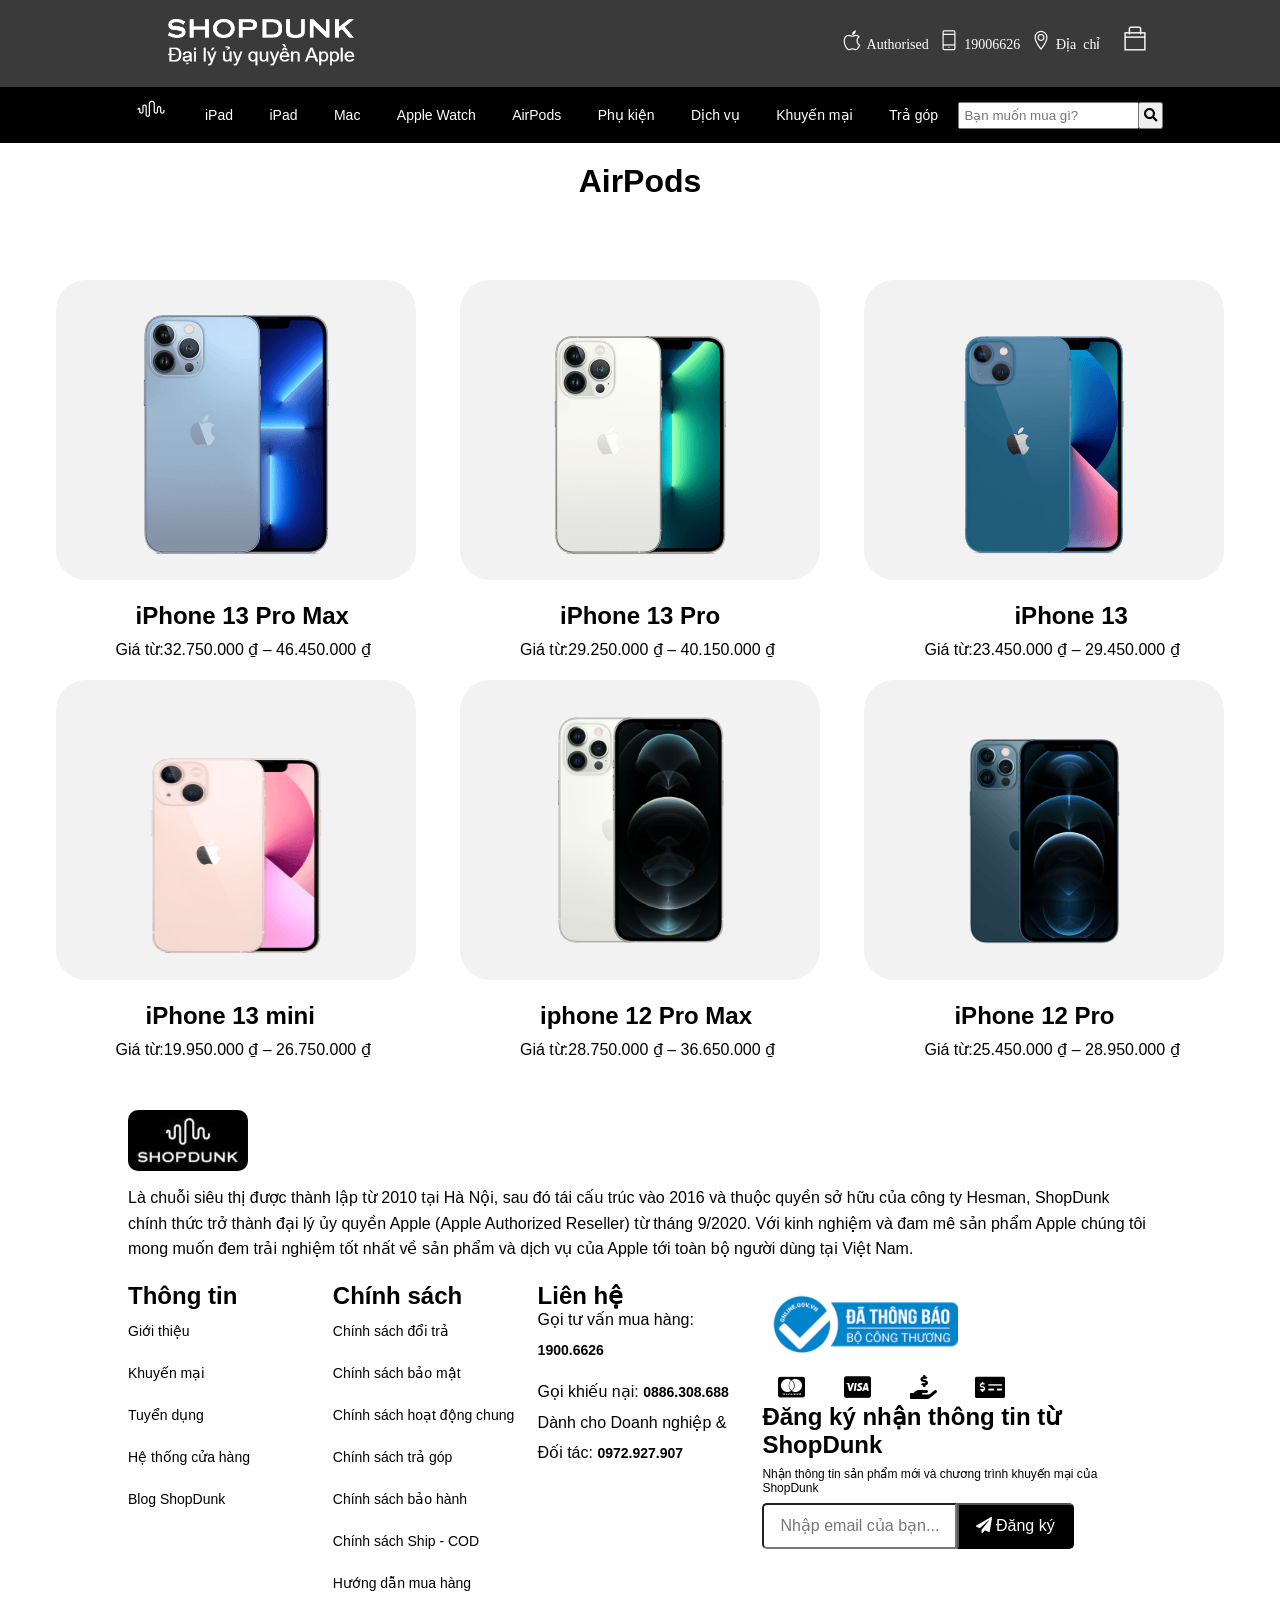
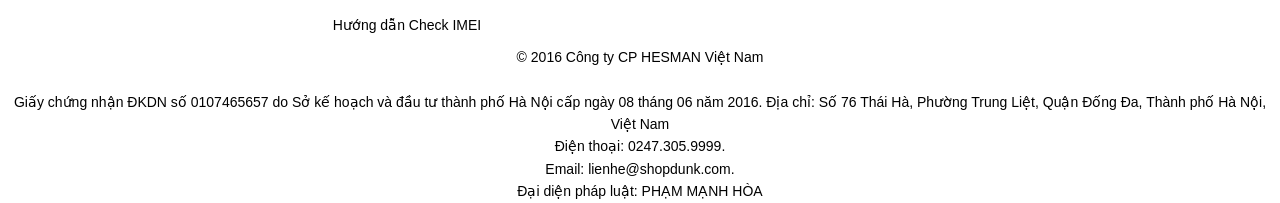
==== AirPod.html @ 1b06c52e "push" ====
<!DOCTYPE html>
<html lang="en">
<head>
    <meta charset="UTF-8">
    <meta http-equiv="X-UA-Compatible" content="IE=edge">
    <meta name="viewport" content="width=device-width, initial-scale=1.0">
    <title>AirPods</title>
    <link rel="stylesheet" href="./style_iPhone.css">
    <link rel="stylesheet" href="./themify-icons/themify-icons.css">
    <link rel="stylesheet" href="./fontawesome-free-5.15.4-web/css/all.css">
</head>
<body>
    <div class="main">
        <div id="header">
            <div class="logo-left">
                <a href="#"><img class="logo-1" src="./261324070_4347523358690584_3346044899357033616_n.png" alt="Logo_ShopDunk"></a>
            </div>
            <div class="logo-right">
                <i class="ti-apple"><a href="#">Authorised</a></i>
                <i class="ti-mobile"><a href="">19006626</a></i>
                <i class="ti-location-pin"><a href="">Địa chỉ</a></i>
                <a href="#"><i class="ti-bag js" style="font-size: 24px; margin-left: 12px;">
                </i></a>
            </div>
            <div class="clear"></div>   
        <ul class="nav" id="nav-bar">
            <li><a href="./index.html"><img src="./263526478_596871234858714_4622490846793397128_n.png" alt=""></a></li>
                <li><a href="">iPad</a>
                    <ul class="nav-iPhone">
                        <li><a href="#">iPhone 13 Pro Max</a></li>
                        <li><a href="#">iPhone 13 Pro</a></li>
                        <li><a href="#">iPhone 13</a></li>
                        <li><a href="#">iPhone 13 mini</a></li>
                        <li><a href="#">iPhone 12 Pro Max</a></li>
                        <li><a href="#">iPhone 12 Pro</a></li>
                        <li><a href="#">iPhone 12</a></li>
                        <li><a href="#">iPhone 12 mini</a></li>
                        <li><a href="#">iPhone 11</a></li>
                        <li><a href="#">iPhone XR</a></li>
                        <li><a href="#">iPhone SE 2020</a></li>
                    </ul>
                </li>
                <li><a href="">iPad</a>
                <ul class="nav-iPhone">
                    <li><a href="#">iPad gen 9(2021)</a></li>
                    <li><a href="#">iPad mini 6(2021)</a></li>
                    <li><a href="#">iPad Pro 11 inch(M1,2021)</a></li>
                    <li><a href="#">iPad Pro 12,9 inch(M1,2021)</a></li>
                    <li><a href="#">iPad Air 4</a></li>
                    <li><a href="#">iPad Pro 2020</a></li>
                </ul>
                </li>
                <li><a href="">Mac</a>
                <ul class="nav-iPhone">
                    <li><a href="">MacBook Pro 16-inch</a></li>
                    <li><a href="">MacBook Pro 14-inch</a></li>
                    <li><a href="">iMac M1 2021 24inch</a></li>
                    <li><a href="">iMac 2020</a></li>
                    <li><a href="">MacBook Air M1 2020</a></li>
                    <li><a href="">MacBook Pro M1 2020</a></li>
                    <li><a href="">Mac mini M1</a></li>
                </ul>
                </li>
                <li><a href="">Apple Watch</a>
                <ul class="nav-iPhone">
                    <li><a href="">Apple Watch Series 7 Nhôm</a></li>
                    <li><a href="">Apple Watch Series 7 Thép</a></li>
                    <li><a href="">Apple Watch Series 6 Nhôm</a></li>
                    <li><a href="">Apple Watch Series 6 Thép</a></li>
                    <li><a href="">Apple Watch SE</a></li>
                    <li><a href="">Apple Watch Series 5 Nike</a></li>
                    <li><a href="">Apple Watch Series 5</a></li>
                    <li><a href="">Apple Watch Series 3</a></li>
                </ul>
                </li>
                <li><a href="">AirPods</a>
                <ul class="nav-iPhone">
                    <li><a href="">AirPods(gen 3)</a></li>
                    <li><a href="">AirPods Max</a></li>
                    <li><a href="">AirPods Pro(2021)</a></li>
                    <li><a href="">AirPods Pro</a></li>
                    <li><a href="">AirPods 2</a></li>
                </ul>
                </li>
                <li><a href="">Phụ kiện</a>
                <ul class="nav-iPhone">
                    <li><a href="">Đồng hồ Garmin</a></li>
                    <li><a href="">Apple TV</a></li>
                    <li><a href="">Apple AirTag</a></li>
                    <li><a href="">Beats</a></li>
                    <li><a href="">Tai nghe- loa</a></li>
                    <li><a href="">Phụ kiện cao cấp</a></li>
                    <li><a href="">Phụ kiện iPhone chính hãng</a></li>
                    <li><a href="">Phụ kiện iPad chính hãng</a></li>
                    <li><a href="">Phụ kiện MacBook chính hãng</a></li>
                    <li><a href="">Phụ kiện Apple Watch chính hãng</a></li>
                </ul>
                </li>
                <li><a href="">Dịch vụ</a>
                <ul class="nav-iPhone">
                    <li><a href="">AppleCare- Bảo hành chính hãng</a></li>
                    <li><a href="">Apple School Manager</a></li>
                    <li><a href="">Apple Business Manager</a></li>
                    <li><a href="">Bảo hành kim cương</a></li>
                    <li><a href="">Microsoft Office bản quyền</a></li>
                </ul>
                </li>
                <li><a href="">Khuyến mại</a>
                    <ul class="nav-iPhone">
                        <li><a href="">Black Friday</a></li>
                        <li><a href="">Back to School 2021</a></li>
                        <li><a href="">iMac bản đặc biệt</a></li>
                        <li><a href="">Ưu đãi VietinBank</a></li>
                        <li><a href="">Mua hàng từ xa</a></li>
                        <li><a href="">Dọn hàng xả kho</a></li>
                        <li><a href="">Bán hàng không lợi nhuận</a></li>                       
                    </ul>
                </li>
                <li><a href="">Trả góp</a></li>
                <li><input type="text" name="" id="search" placeholder="Bạn muốn mua gì?"><button type="submit" id="search-btn"><i class="fas fa-search"></i></button></li>
            </ul>
    <div class="clear"></div>
        </div>        
        <div class="content">
            <h1 style="text-align: center; padding: 20px 0px;">AirPods</h1>
            <div id="list-sanPham">
                <div class="sanPham">
                    <a href=""><img src="./iphone-13-pro-max-blue-select-254x300.png" alt="iPhone" class="sanPham-img"></a>
                    <a href="" class="text-sanPham"  style="left: 80px;">iPhone 13 Pro Max</a>
                    <p class="giaSanPham">Giá từ:32.750.000 ₫ – 46.450.000 ₫</p>
                </div>
                <div class="sanPham">
                    <a href=""><img src="./iphone-13-pro-silver-select-254x300.png" alt="iPad" class="sanPham-img"></a>
                    <a href="" class="text-sanPham" style="left: 100px;">iPhone 13 Pro</a>
                    <p class="giaSanPham">Giá từ:29.250.000 ₫ – 40.150.000 ₫</p>
                </div>
                <div class="sanPham">
                    <a href=""><img src="./iphone-13-blue-select-2021-254x300.png" alt="MacBook" class="sanPham-img"></a>
                    <a href="" class="text-sanPham"  >iPhone 13</a>
                    <p class="giaSanPham">Giá từ:23.450.000 ₫ – 29.450.000 ₫</p>
                </div>
                <div class="clear"></div>
                <div class="sanPham">
                    <a href=""><img src="./iphone-13-mini-pink-select-2021-254x300.png" alt="iPadPro" class="sanPham-km-img"></a>
                    <a href="" class="text-sanPham"  style="left: 90px;">iPhone 13 mini</a>
                    <p class="giaSanPham">Giá từ:19.950.000 ₫ – 26.750.000 ₫
                        </p>
                </div>
                <div class="sanPham">
                    <a href=""><img src="./iPhone12.png" alt="phuKien" class="sanPham-km-img"></a>
                    <a href="" class="text-sanPham"  style="left: 80px;">iphone 12 Pro Max</a>
                    <p class="giaSanPham">Giá từ:28.750.000 ₫ – 36.650.000 ₫</p>
                </div>
                <div class="sanPham">
                    <a href=""><img src="./iPhone12pro.png" alt="AirPods" class="sanPham-km-img"></a>
                    <a href="" class="text-sanPham" style="left: 90px;">iPhone 12 Pro</a>
                    <p class="giaSanPham">Giá từ:25.450.000 ₫ – 28.950.000 ₫</p>
                </div>
                <div class="clear"></div>
            </div>
        </div>
        <div id="introduce">
            <img src="./logo-black-p9zi6fzjztstkzq7o44ox4rx3byzw3ztdhy6dfyb8i.jpeg" alt="logo" class="intro-img">
            <p class="text-intro">Là chuỗi siêu thị được thành lập từ 2010 tại Hà Nội, sau đó tái cấu trúc vào 2016 và thuộc quyền sở hữu của công ty Hesman, ShopDunk chính thức trở thành đại lý ủy quyền Apple (Apple Authorized Reseller) từ tháng 9/2020. Với kinh nghiệm và đam mê sản phẩm Apple chúng tôi mong muốn đem trải nghiệm tốt nhất về sản phẩm và dịch vụ của Apple tới toàn bộ người dùng tại Việt Nam.</p>
        </div>
        <div id="service">
            <div class="text-service">
                <p>Thông tin</p>
                <ul>
                    <li><a href="">Giới thiệu</a></li>
                    <li><a href="">Khuyến mại</a></li>
                    <li><a href="">Tuyển dụng</a></li>
                    <li><a href="">Hệ thống cửa hàng</a></li>
                    <li><a href="">Blog ShopDunk</a></li>
                </ul>
            </div>
            <div class="text-service">
                <p>Chính sách</p>
                <ul>
                    <li><a href="">Chính sách đổi trả</a></li>
                    <li><a href="">Chính sách bảo mật</a></li>
                    <li><a href="">Chính sách hoạt động chung</a></li>
                    <li><a href="">Chính sách trả góp</a></li>
                    <li><a href="">Chính sách bảo hành</a></li>
                    <li><a href="">Chính sách Ship - COD</a></li>
                    <li><a href="">Hướng dẫn mua hàng</a></li>
                    <li><a href="">Hướng dẫn Check IMEI</a></li>
                </ul>
            </div>
            <div class="text-service">
                <p>Liên hệ</p>
                <ul>
                    <li>Gọi tư vấn mua hàng: <a href="" style="font-weight: bold;">1900.6626</a></li>
                    <li>Gọi khiếu nại: <a href="" style="font-weight: bold;">0886.308.688</a></li>
                    <li>Dành cho Doanh nghiệp & Đối tác: <a href="" style="font-weight: bold;">0972.927.907</a></li>
                    
                </ul>
            </div>
            <div class="register-service">
                <a href=""><img src="./bocongthuong@2x-paqabmyksq4df3tgvdpemfeznx0o7oq3w3pneorlci.png" alt="Bo Cong Thuong"></a>
                <div class="register-icons">
                    <i class="fab fa-cc-mastercard"></i>
                    <i class="fab fa-cc-visa"></i>
                    <i class="fas fa-hand-holding-usd"></i>
                    <i class="fas fa-money-check-alt"></i>
                </div>
                <h2>Đăng ký nhận thông tin từ ShopDunk</h2>
                <p style="font-size: 12px; margin: 8px 0px;">Nhận thông tin sản phẩm mới và chương trình khuyến mại của ShopDunk</p>
                <input type="email" name="" id="" class="register-email" placeholder="Nhập email của bạn...">
                <button type="submit" class="register-btn"><i class="fas fa-paper-plane"></i> Đăng ký</button>
            </div>
            <div class="clear"></div>
        </div>
        <div id="footer">
            <p>© 2016 Công ty CP HESMAN Việt Nam<br><br>Giấy chứng nhận ĐKDN số 0107465657 do Sở kế hoạch và đầu tư thành phố Hà Nội cấp ngày 08 tháng 06 năm 2016. Địa chỉ: Số 76 Thái Hà, Phường Trung Liệt, Quận Đống Đa, Thành phố Hà Nội, Việt Nam
            <br>Điện thoại: 0247.305.9999. <br>Email: lienhe@shopdunk.com. <br>Đại diện pháp luật: PHẠM MẠNH HÒA</p>
        </div>
    </div>
    <script>
        window.onscroll = function() {myFunction()};
        var navH = document.getElementById("nav-bar");
        var fixed = navH.offsetTop;
        function myFunction(){
            if(window.pageYOffset>fixed){
                navH.classList.add("fixed");
            }else{
                navH.classList.remove("fixed");
            }
        }
    </script>
</body>
</html>
---- style_iPhone.css ----
*{
    margin: 0;
    padding: 0;
    box-sizing: border-box;
}
html{
    font-family: Arial, Helvetica, sans-serif;
}
.clear{
    clear: both;
}
#header{
min-height: 85px;
width: 100%;
background: #3a3a3a;
z-index: 1;
}
#header .logo-left{   
      float: left;
}
#header .logo-1{
    width: 187px;
    height: 47px; 
    margin-top: 10% ;
    margin-left: 90%;
}
#header .logo-right{
    float:right;
    line-height: 85px;
    color: #fff;
    font-size: 20px;
}
.logo-right{
    margin-right: 10%;
}
.logo-right a{
    text-decoration: none;
    color: #fff;
    font-weight: 500;
    font-size: 14px;
}
.logo-right i[class*="ti-"]::before{    
    padding: 5px;
    
}
.logo-3{
    width: 94px;
    height: 32px;    
}
.fixed{
    position: fixed;
    top: 0;
    left: 0;
    right: 0;
    width: 100%;
    z-index: 1;
}
#nav-bar{
    text-align: center;
    background-color: #000;
    height: 56px;
    width: 100%; 
      
}
#nav-bar>li{
    display: inline-block;
}
#nav-bar li{
    list-style: none;
    position: relative;
}
#nav-bar li a{
    color: #fff;
    text-decoration: none;
    line-height: 56px;
    padding: 0 16px;
   display: block;
   font-size: 14px;
}
#nav-bar>li:hover>a{
    color: rgba(255,255,255,0.8);
}

#nav-bar .nav-iPhone li:hover a{
    background-color: rgba(255,255,255,0.4);
    
}
#nav-bar li:hover .nav-iPhone{
    display: block;
}
#nav-bar .nav-iPhone{
    /* width: 100%; */
    display: none;
    position: absolute;
    background-color: #000;
    left: 0;
    top: 100%;
    min-width: 250px;
    z-index: 1;
}

#nav-bar .nav-iPhone a{
    color: fff;
    padding: 0 16px;
    font-size: 14px;
}

#nav-bar #search{
    padding: 4px;
}
#nav-bar #search-btn{
    padding: 4px;
    margin-left: -1px;
}

#list-sanPham{
    margin-top: 60px;
    width: 100%;
    text-align: center;
}
#list-sanPham .sanPham{
    display: inline-block;
    width: 360px;
    height: 300px;
    padding: 0px 30px; 
    border-radius: 30px;
    background-color: #f2f2f2;
    position: relative;
    /* display: block; */
    margin:0px 20px 100px 20px;
}
#list-sanPham .text-sanPham{
    position: absolute;
    left: 150px;    
    bottom: -50px; 
    text-decoration: none; 
    font-weight: bolder;  
    font-size: 24px;
    color: #000;
}
#list-sanPham .sanPham-km-img{
    width: 300px;
    height: 300px;
}
#list-sanPham .giaSanPham{
    position: absolute;
    top:360px;
    left: 60px;
}
#introduce{
    margin-top: 30px;
    
    
}
#introduce .intro-img{
    border-radius: 10px;
    margin-left: 10%;

}
#introduce .text-intro{
    line-height: 1.6;
    margin-left: 10%;
    margin-right: 10%;
    margin-top: 10px;
}
#service{
/* text-align: center; */
margin-top: 20px;
margin-left: 10%;
margin-right: 10%;
}
#service .text-service{
    float: left;
    width: calc(100%/5);  
    margin-top: 0%;   
}
#service .text-service li{
    list-style-type:none;
}
#service .text-service a{
    text-decoration: none;
    line-height: 3;
    font-weight: 500;
    color: #000;
    font-size: 14px;
   
}
#service .text-service>p{
    font-size: 24px;
    font-weight: 600;
}
#service .register-service{
    float: left;
    width: calc(2*(100%/5));
    padding-left: 20px;
}
.register-service .register-email{
    padding: 12px 16px;
    border-radius:5px 0 0 5px;
    width: 50%;
    font-size: 16px;
    
}
.register-service  .register-btn{
    width: 30%;
    font-size: 16px;
    color: #fff;
    background-color: #000;
    padding: 12px 16px;
    border-radius:0 5px 5px 0;
    margin-left: -5px;       
}
.register-service .register-icons{
    font-size: 24px;
    display: block;    
}
.register-service .register-icons>i{
    padding: 4px 16px;   
}

#footer{
text-align: center;
line-height: 1.6;
font-size: 14px;
}
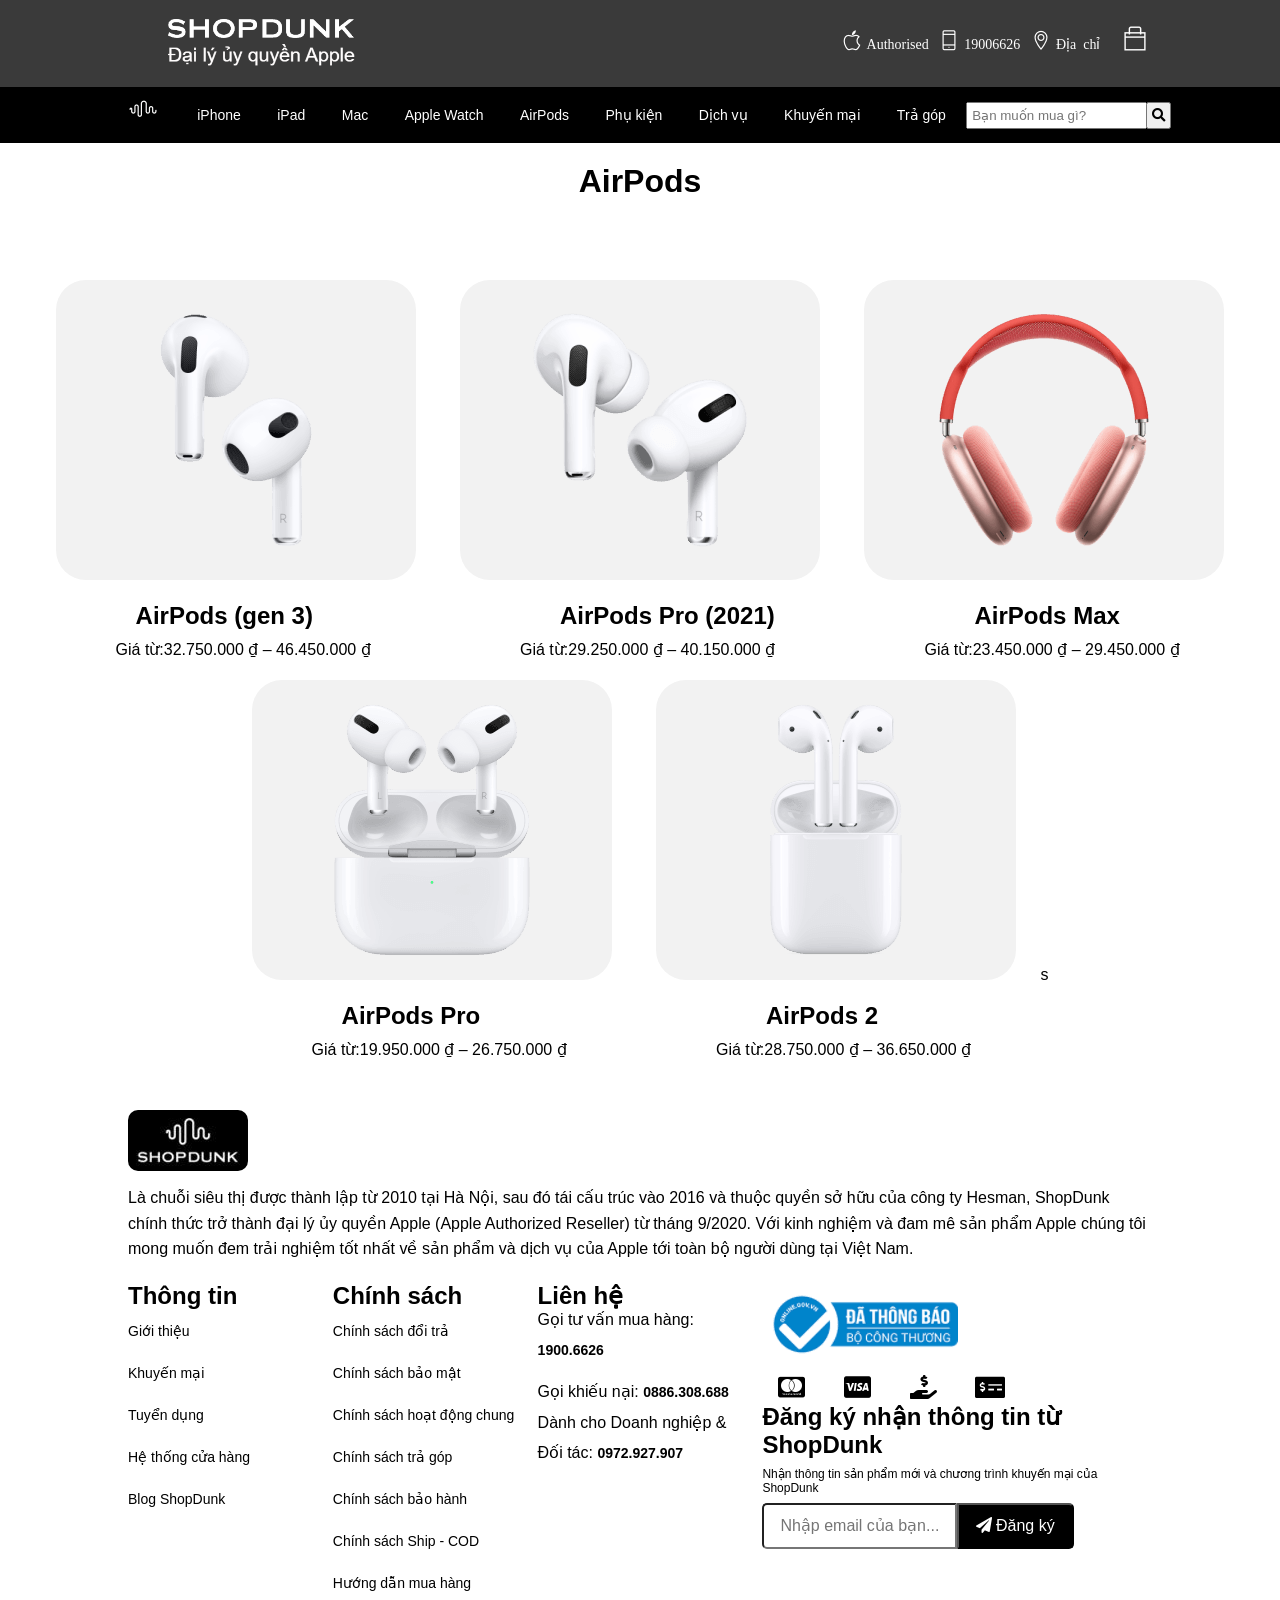
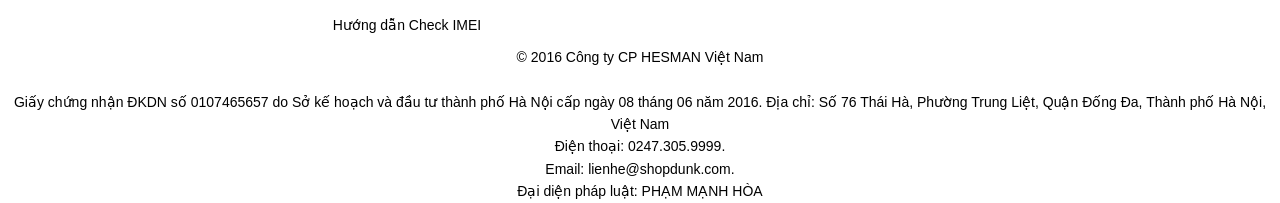
==== commit a4a7032c: "push" ====
--- a/AirPod.html
+++ b/AirPod.html
@@ -23,9 +23,9 @@
                 </i></a>
             </div>
             <div class="clear"></div>   
-        <ul class="nav" id="nav-bar">
-            <li><a href="./index.html"><img src="./263526478_596871234858714_4622490846793397128_n.png" alt=""></a></li>
-                <li><a href="">iPad</a>
+            <ul class="nav" id="nav-bar">
+                <li><a href="#"><img src="./263526478_596871234858714_4622490846793397128_n.png" alt=""></a></li>
+                <li><a href="./iPhone.html">iPhone</a>
                     <ul class="nav-iPhone">
                         <li><a href="#">iPhone 13 Pro Max</a></li>
                         <li><a href="#">iPhone 13 Pro</a></li>
@@ -40,7 +40,7 @@
                         <li><a href="#">iPhone SE 2020</a></li>
                     </ul>
                 </li>
-                <li><a href="">iPad</a>
+                <li><a href="./iPad.html">iPad</a>
                 <ul class="nav-iPhone">
                     <li><a href="#">iPad gen 9(2021)</a></li>
                     <li><a href="#">iPad mini 6(2021)</a></li>
@@ -50,7 +50,7 @@
                     <li><a href="#">iPad Pro 2020</a></li>
                 </ul>
                 </li>
-                <li><a href="">Mac</a>
+                <li><a href="./MacBook.html">Mac</a>
                 <ul class="nav-iPhone">
                     <li><a href="">MacBook Pro 16-inch</a></li>
                     <li><a href="">MacBook Pro 14-inch</a></li>
@@ -61,7 +61,7 @@
                     <li><a href="">Mac mini M1</a></li>
                 </ul>
                 </li>
-                <li><a href="">Apple Watch</a>
+                <li><a href="./AppleWatch.html">Apple Watch</a>
                 <ul class="nav-iPhone">
                     <li><a href="">Apple Watch Series 7 Nhôm</a></li>
                     <li><a href="">Apple Watch Series 7 Thép</a></li>
@@ -73,7 +73,7 @@
                     <li><a href="">Apple Watch Series 3</a></li>
                 </ul>
                 </li>
-                <li><a href="">AirPods</a>
+                <li><a href="./AirPod.html">AirPods</a>
                 <ul class="nav-iPhone">
                     <li><a href="">AirPods(gen 3)</a></li>
                     <li><a href="">AirPods Max</a></li>
@@ -82,7 +82,7 @@
                     <li><a href="">AirPods 2</a></li>
                 </ul>
                 </li>
-                <li><a href="">Phụ kiện</a>
+                <li><a href="./phuKien.html">Phụ kiện</a>
                 <ul class="nav-iPhone">
                     <li><a href="">Đồng hồ Garmin</a></li>
                     <li><a href="">Apple TV</a></li>
@@ -96,7 +96,7 @@
                     <li><a href="">Phụ kiện Apple Watch chính hãng</a></li>
                 </ul>
                 </li>
-                <li><a href="">Dịch vụ</a>
+                <li><a href="./DichVu.html">Dịch vụ</a>
                 <ul class="nav-iPhone">
                     <li><a href="">AppleCare- Bảo hành chính hãng</a></li>
                     <li><a href="">Apple School Manager</a></li>
@@ -125,37 +125,33 @@
             <h1 style="text-align: center; padding: 20px 0px;">AirPods</h1>
             <div id="list-sanPham">
                 <div class="sanPham">
-                    <a href=""><img src="./iphone-13-pro-max-blue-select-254x300.png" alt="iPhone" class="sanPham-img"></a>
-                    <a href="" class="text-sanPham"  style="left: 80px;">iPhone 13 Pro Max</a>
+                    <a href=""><img src="./images/AirPods_3rd_Gen_PDP_Image_Position-2__VN-removebg-preview-300x300.png" alt="iPhone" class="sanPham-img"></a>
+                    <a href="" class="text-sanPham"  style="left: 80px;">AirPods (gen 3)</a>
                     <p class="giaSanPham">Giá từ:32.750.000 ₫ – 46.450.000 ₫</p>
                 </div>
                 <div class="sanPham">
-                    <a href=""><img src="./iphone-13-pro-silver-select-254x300.png" alt="iPad" class="sanPham-img"></a>
-                    <a href="" class="text-sanPham" style="left: 100px;">iPhone 13 Pro</a>
+                    <a href=""><img src="./images/airpods_pro_2021-300x300.png" alt="iPad" class="sanPham-img"></a>
+                    <a href="" class="text-sanPham" style="left: 100px;">AirPods Pro (2021)</a>
                     <p class="giaSanPham">Giá từ:29.250.000 ₫ – 40.150.000 ₫</p>
                 </div>
                 <div class="sanPham">
-                    <a href=""><img src="./iphone-13-blue-select-2021-254x300.png" alt="MacBook" class="sanPham-img"></a>
-                    <a href="" class="text-sanPham"  >iPhone 13</a>
+                    <a href=""><img src="./images/AirPods-Max-300x300.png" alt="MacBook" class="sanPham-img"></a>
+                    <a href="" class="text-sanPham" style="left: 110px;"  >AirPods Max</a>
                     <p class="giaSanPham">Giá từ:23.450.000 ₫ – 29.450.000 ₫</p>
                 </div>
                 <div class="clear"></div>
                 <div class="sanPham">
-                    <a href=""><img src="./iphone-13-mini-pink-select-2021-254x300.png" alt="iPadPro" class="sanPham-km-img"></a>
-                    <a href="" class="text-sanPham"  style="left: 90px;">iPhone 13 mini</a>
+                    <a href=""><img src="./images/2.-AirPods-Pro-300x300.png" alt="iPadPro" class="sanPham-km-img"></a>
+                    <a href="" class="text-sanPham"  style="left: 90px;">AirPods Pro</a>
                     <p class="giaSanPham">Giá từ:19.950.000 ₫ – 26.750.000 ₫
                         </p>
                 </div>
                 <div class="sanPham">
-                    <a href=""><img src="./iPhone12.png" alt="phuKien" class="sanPham-km-img"></a>
-                    <a href="" class="text-sanPham"  style="left: 80px;">iphone 12 Pro Max</a>
+                    <a href=""><img src="./images/3.-AirPods-2-300x300.png" alt="phuKien" class="sanPham-km-img"></a>
+                    <a href="" class="text-sanPham"  style="left: 110px;">AirPods 2</a>
                     <p class="giaSanPham">Giá từ:28.750.000 ₫ – 36.650.000 ₫</p>
                 </div>
-                <div class="sanPham">
-                    <a href=""><img src="./iPhone12pro.png" alt="AirPods" class="sanPham-km-img"></a>
-                    <a href="" class="text-sanPham" style="left: 90px;">iPhone 12 Pro</a>
-                    <p class="giaSanPham">Giá từ:25.450.000 ₫ – 28.950.000 ₫</p>
-                </div>
+               s
                 <div class="clear"></div>
             </div>
         </div>
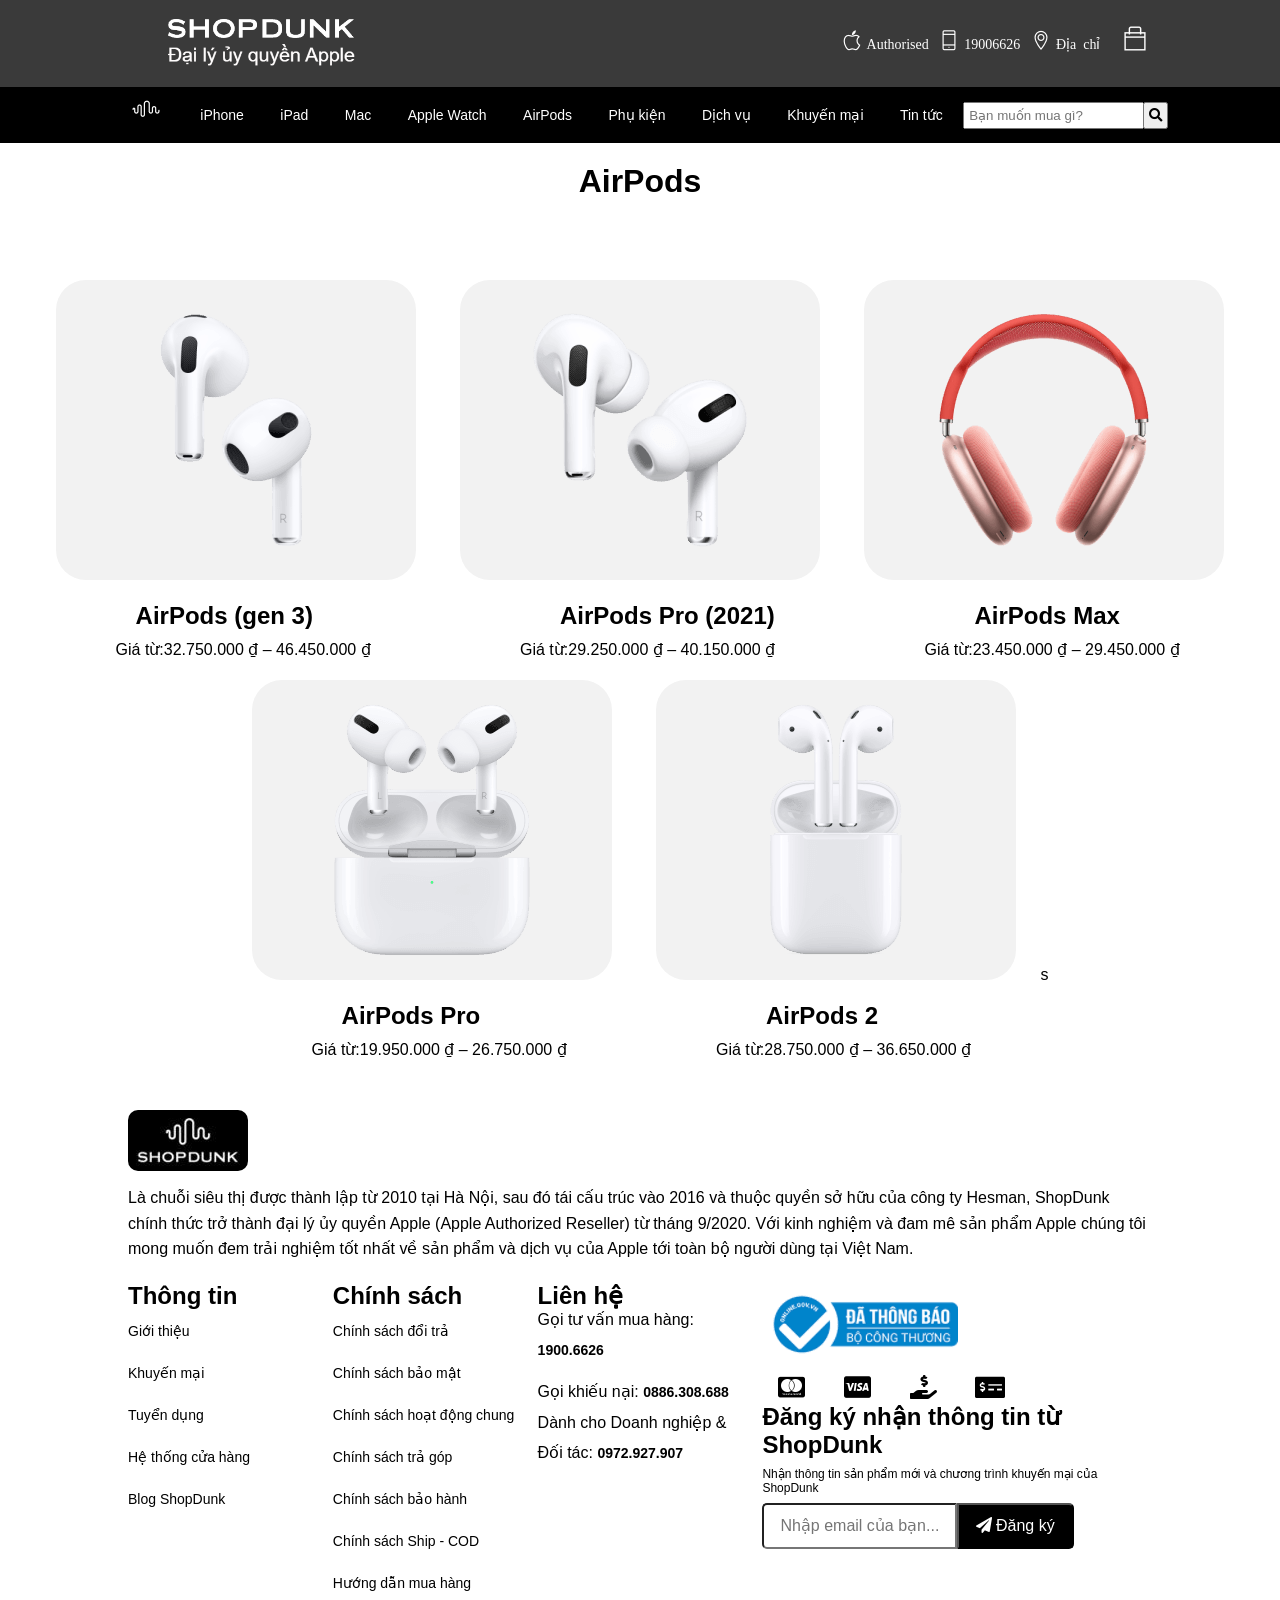
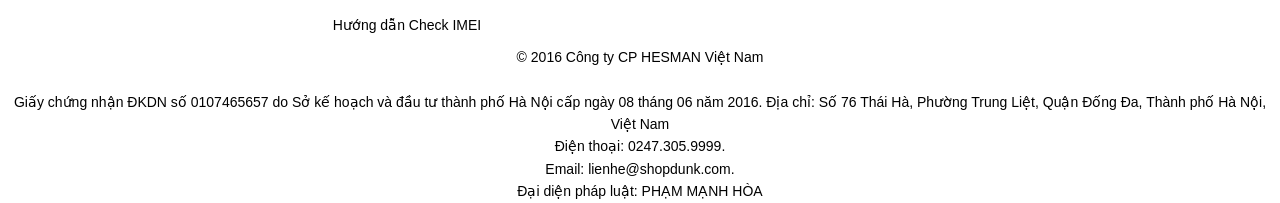
==== commit d75f7cfd: "push" ====
--- a/AirPod.html
+++ b/AirPod.html
@@ -5,7 +5,7 @@
     <meta http-equiv="X-UA-Compatible" content="IE=edge">
     <meta name="viewport" content="width=device-width, initial-scale=1.0">
     <title>AirPods</title>
-    <link rel="stylesheet" href="./style_iPhone.css">
+    <link rel="stylesheet" href="./CSS/style_iPhone.css">
     <link rel="stylesheet" href="./themify-icons/themify-icons.css">
     <link rel="stylesheet" href="./fontawesome-free-5.15.4-web/css/all.css">
 </head>
@@ -13,18 +13,18 @@
     <div class="main">
         <div id="header">
             <div class="logo-left">
-                <a href="#"><img class="logo-1" src="./261324070_4347523358690584_3346044899357033616_n.png" alt="Logo_ShopDunk"></a>
+                <a href="./index.html"><img class="logo-1" src="./images/261324070_4347523358690584_3346044899357033616_n.png" alt="Logo_ShopDunk"></a>
             </div>
             <div class="logo-right">
                 <i class="ti-apple"><a href="#">Authorised</a></i>
                 <i class="ti-mobile"><a href="">19006626</a></i>
                 <i class="ti-location-pin"><a href="">Địa chỉ</a></i>
-                <a href="#"><i class="ti-bag js" style="font-size: 24px; margin-left: 12px;">
+                <a class="bag"><i class="ti-bag js" style="font-size: 24px; margin-left: 12px; cursor: pointer;">
                 </i></a>
             </div>
             <div class="clear"></div>   
             <ul class="nav" id="nav-bar">
-                <li><a href="#"><img src="./263526478_596871234858714_4622490846793397128_n.png" alt=""></a></li>
+                <li><a href="./index.html"><img src="./images/263526478_596871234858714_4622490846793397128_n.png" alt=""></a></li>
                 <li><a href="./iPhone.html">iPhone</a>
                     <ul class="nav-iPhone">
                         <li><a href="#">iPhone 13 Pro Max</a></li>
@@ -105,7 +105,7 @@
                     <li><a href="">Microsoft Office bản quyền</a></li>
                 </ul>
                 </li>
-                <li><a href="">Khuyến mại</a>
+                <li><a href="./style_khuyenMai.css">Khuyến mại</a>
                     <ul class="nav-iPhone">
                         <li><a href="">Black Friday</a></li>
                         <li><a href="">Back to School 2021</a></li>
@@ -116,7 +116,7 @@
                         <li><a href="">Bán hàng không lợi nhuận</a></li>                       
                     </ul>
                 </li>
-                <li><a href="">Trả góp</a></li>
+                <li><a href="./tinTuc.html">Tin tức</a></li>
                 <li><input type="text" name="" id="search" placeholder="Bạn muốn mua gì?"><button type="submit" id="search-btn"><i class="fas fa-search"></i></button></li>
             </ul>
     <div class="clear"></div>
@@ -156,7 +156,7 @@
             </div>
         </div>
         <div id="introduce">
-            <img src="./logo-black-p9zi6fzjztstkzq7o44ox4rx3byzw3ztdhy6dfyb8i.jpeg" alt="logo" class="intro-img">
+            <img src="./images/logo-black-p9zi6fzjztstkzq7o44ox4rx3byzw3ztdhy6dfyb8i.jpeg" alt="logo" class="intro-img">
             <p class="text-intro">Là chuỗi siêu thị được thành lập từ 2010 tại Hà Nội, sau đó tái cấu trúc vào 2016 và thuộc quyền sở hữu của công ty Hesman, ShopDunk chính thức trở thành đại lý ủy quyền Apple (Apple Authorized Reseller) từ tháng 9/2020. Với kinh nghiệm và đam mê sản phẩm Apple chúng tôi mong muốn đem trải nghiệm tốt nhất về sản phẩm và dịch vụ của Apple tới toàn bộ người dùng tại Việt Nam.</p>
         </div>
         <div id="service">
@@ -193,7 +193,7 @@
                 </ul>
             </div>
             <div class="register-service">
-                <a href=""><img src="./bocongthuong@2x-paqabmyksq4df3tgvdpemfeznx0o7oq3w3pneorlci.png" alt="Bo Cong Thuong"></a>
+                <a href=""><img src="./images/bocongthuong@2x-paqabmyksq4df3tgvdpemfeznx0o7oq3w3pneorlci.png" alt="Bo Cong Thuong"></a>
                 <div class="register-icons">
                     <i class="fab fa-cc-mastercard"></i>
                     <i class="fab fa-cc-visa"></i>
@@ -212,17 +212,28 @@
             <br>Điện thoại: 0247.305.9999. <br>Email: lienhe@shopdunk.com. <br>Đại diện pháp luật: PHẠM MẠNH HÒA</p>
         </div>
     </div>
-    <script>
-        window.onscroll = function() {myFunction()};
-        var navH = document.getElementById("nav-bar");
-        var fixed = navH.offsetTop;
-        function myFunction(){
-            if(window.pageYOffset>fixed){
-                navH.classList.add("fixed");
-            }else{
-                navH.classList.remove("fixed");
-            }
-        }
-    </script>
+    <div class="modal">
+        <div class="sub-modal">
+            <div class="content-modal">
+                <a href=""><i class="ti-close"></i></a><hr>
+                <div class="listGioHang">
+                    <div class="product">
+                        <p>iPhone13 Pro Max <button style="margin-left: 30px;">xoa</button>  </p>                                         
+                    </div>
+                    <div class="product">
+                        <p>iPhone13 Pro ffff Max <button style="margin-left: 30px;">xoa</button>  </p>                                         
+                    </div>
+                    
+                </div>  
+                <div class="clear"></div>              
+                <hr>
+               
+                <a href="./gioHang.html"><button class="btn_thanhToan">Xem giỏ hàng</button></a>
+               <a href="./thanhToan.html"> <button class="btn_thanhToan">Thanh toán</button></a>
+            </div>
+            
+        </div>
+    </div> 
+    <script src="./Javascript/showGioHang.js"></script>
 </body>
 </html>
--- a/CSS/style_iPhone.css
+++ b/CSS/style_iPhone.css
@@ -0,0 +1,287 @@
+*{
+    margin: 0;
+    padding: 0;
+    box-sizing: border-box;
+}
+html{
+    font-family: Arial, Helvetica, sans-serif;
+}
+.clear{
+    clear: both;
+}
+#header{
+min-height: 85px;
+width: 100%;
+background: #3a3a3a;
+z-index: 1;
+}
+#header .logo-left{   
+      float: left;
+}
+#header .logo-1{
+    width: 187px;
+    height: 47px; 
+    margin-top: 10% ;
+    margin-left: 90%;
+}
+#header .logo-right{
+    float:right;
+    line-height: 85px;
+    color: #fff;
+    font-size: 20px;
+}
+.logo-right{
+    margin-right: 10%;
+}
+.logo-right a{
+    text-decoration: none;
+    color: #fff;
+    font-weight: 500;
+    font-size: 14px;
+}
+.logo-right i[class*="ti-"]::before{    
+    padding: 5px;
+    
+}
+.logo-3{
+    width: 94px;
+    height: 32px;    
+}
+.fixed{
+    position: fixed;
+    top: 0;
+    left: 0;
+    right: 0;
+    width: 100%;
+    z-index: 1;
+}
+#nav-bar{
+    text-align: center;
+    background-color: #000;
+    height: 56px;
+    width: 100%; 
+      
+}
+#nav-bar>li{
+    display: inline-block;
+}
+#nav-bar li{
+    list-style: none;
+    position: relative;
+}
+#nav-bar li a{
+    color: #fff;
+    text-decoration: none;
+    line-height: 56px;
+    padding: 0 16px;
+   display: block;
+   font-size: 14px;
+}
+#nav-bar>li:hover>a{
+    color: rgba(255,255,255,0.8);
+}
+
+#nav-bar .nav-iPhone li:hover a{
+    background-color: rgba(255,255,255,0.4);
+    
+}
+#nav-bar li:hover .nav-iPhone{
+    display: block;
+}
+#nav-bar .nav-iPhone{
+    /* width: 100%; */
+    display: none;
+    position: absolute;
+    background-color: #000;
+    left: 0;
+    top: 100%;
+    min-width: 250px;
+    z-index: 1;
+}
+
+#nav-bar .nav-iPhone a{
+    color: fff;
+    padding: 0 16px;
+    font-size: 14px;
+}
+
+#nav-bar #search{
+    padding: 4px;
+}
+#nav-bar #search-btn{
+    padding: 4px;
+    margin-left: -1px;
+}
+
+#list-sanPham{
+    margin-top: 60px;
+    width: 100%;
+    text-align: center;
+}
+#list-sanPham .sanPham{
+    display: inline-block;
+    width: 360px;
+    height: 300px;
+    padding: 0px 30px; 
+    border-radius: 30px;
+    background-color: #f2f2f2;
+    position: relative;
+    /* display: block; */
+    margin:0px 20px 100px 20px;
+}
+#list-sanPham .text-sanPham{
+    position: absolute;
+    left: 150px;    
+    bottom: -50px; 
+    text-decoration: none; 
+    font-weight: bolder;  
+    font-size: 24px;
+    color: #000;
+}
+#list-sanPham .sanPham-km-img{
+    width: 300px;
+    height: 300px;
+}
+#list-sanPham .sanPham-img{
+    width: 300px;
+    height: 300px;
+}
+#list-sanPham .giaSanPham{
+    position: absolute;
+    top:360px;
+    left: 60px;
+}
+#introduce{
+    margin-top: 30px;
+    
+    
+}
+#introduce .intro-img{
+    border-radius: 10px;
+    margin-left: 10%;
+
+}
+#introduce .text-intro{
+    line-height: 1.6;
+    margin-left: 10%;
+    margin-right: 10%;
+    margin-top: 10px;
+}
+#service{
+/* text-align: center; */
+margin-top: 20px;
+margin-left: 10%;
+margin-right: 10%;
+}
+#service .text-service{
+    float: left;
+    width: calc(100%/5);  
+    margin-top: 0%;   
+}
+#service .text-service li{
+    list-style-type:none;
+}
+#service .text-service a{
+    text-decoration: none;
+    line-height: 3;
+    font-weight: 500;
+    color: #000;
+    font-size: 14px;
+   
+}
+#service .text-service>p{
+    font-size: 24px;
+    font-weight: 600;
+}
+#service .register-service{
+    float: left;
+    width: calc(2*(100%/5));
+    padding-left: 20px;
+}
+.register-service .register-email{
+    padding: 12px 16px;
+    border-radius:5px 0 0 5px;
+    width: 50%;
+    font-size: 16px;
+    
+}
+.register-service  .register-btn{
+    width: 30%;
+    font-size: 16px;
+    color: #fff;
+    background-color: #000;
+    padding: 12px 16px;
+    border-radius:0 5px 5px 0;
+    margin-left: -5px;       
+}
+.register-service .register-icons{
+    font-size: 24px;
+    display: block;    
+}
+.register-service .register-icons>i{
+    padding: 4px 16px;   
+}
+
+#footer{
+text-align: center;
+line-height: 1.6;
+font-size: 14px;
+}
+
+.modal{
+    position: fixed;
+    top: 0;
+    right: 0;
+    bottom: 0;
+    left: 0;
+    background: rgba(0,0,0,0.6);   
+    text-align: right;
+    justify-content: right;   
+    display: none;
+}
+.sub-modal{
+    background: #fff;
+    width: 350px;
+    height: auto;
+    text-align: right;
+    
+}
+.modal .content-modal{
+    margin-top: 32px;
+}
+.modal a{
+    text-decoration: none;
+}
+.modal .ti-close{
+    margin-top: 40px;
+    font-size: 24px;
+    padding: 10px;
+    align-items: center;
+    
+}
+/* .modal .ti-close:hover{
+    pointer-events: fill ;
+} */
+.modal.open{
+    display: flex;
+}
+.modal .btn_thanhToan{
+    padding: 10px 35px;
+    margin-right: 20px;
+    margin-top: 20px;
+    cursor: pointer;
+    border: none;
+    border-radius: 5px;
+    background:#818A91;
+    color: #fff;
+}
+.modal .listGioHang{
+   
+    width: 100%;
+}
+.modal .product{
+    margin:10px 20px;
+    float: left;
+    
+
+}
